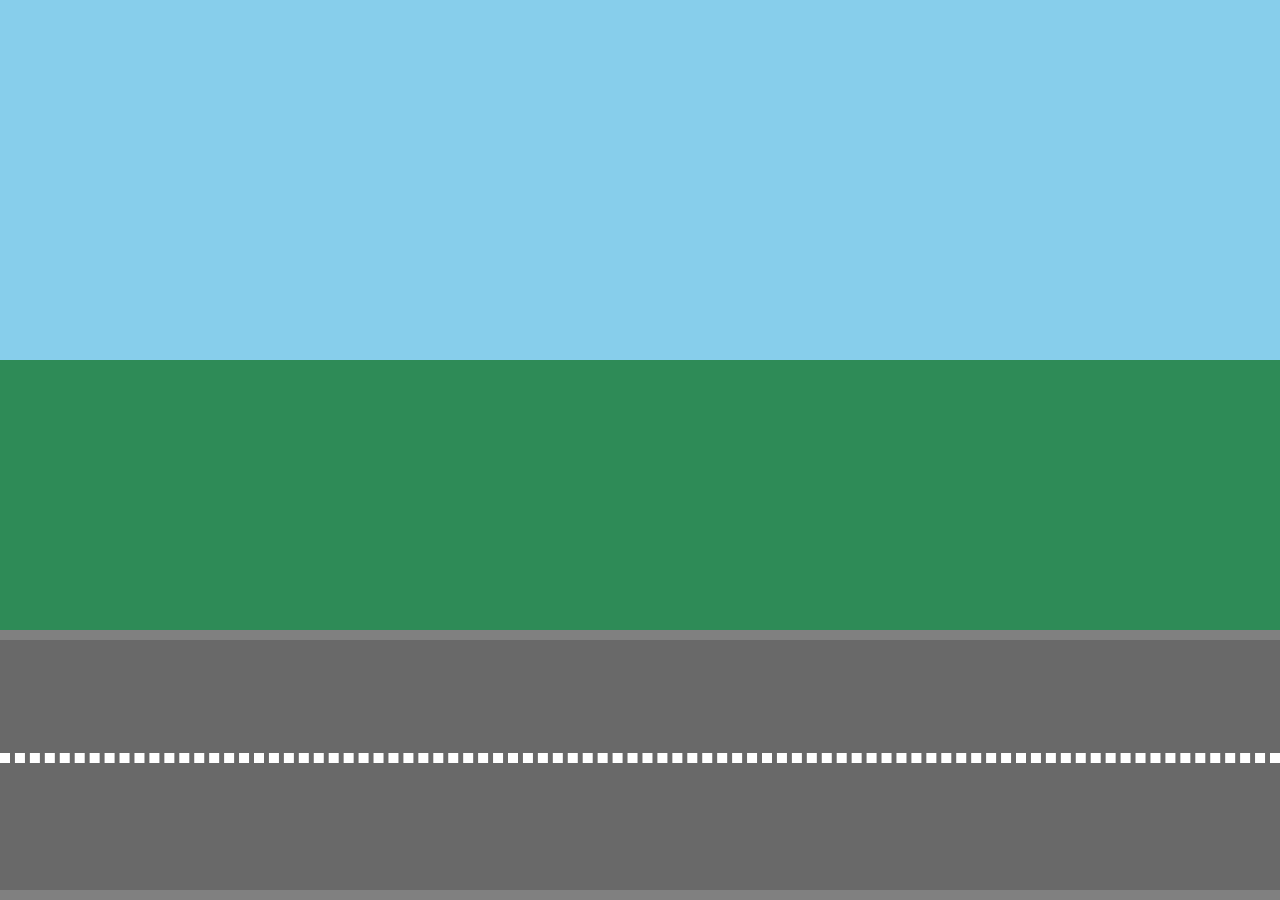
==== mario-examples/index.html @ 4c0664bf "CSS Animation begins" ====
<!DOCTYPE html>
<head>
  <title>Mario Kart Animations</title>
  <link href="style.css" rel="stylesheet" type="text/css">
</head>
<body>
  <div class="sky"></div>
  <div class="grass"></div>
  <div class="road">
    <div class="lines"></div>
  </div>
</body>
---- mario-examples/style.css ----
/*// BASE STYLES //*/

html, body{
  height: 100%;
  width:100%;
  overflow: hidden;
  margin: 0;
}

.grass, .sky, .road{
  position: relative;
}

.sky{
  height: 40%;
  background: skyblue;
}

.grass{
  height: 30%;
  background: seagreen;
}

.road{
  height: 30%;
  background: dimgrey;
  box-sizing: border-box;
  border-top: 10px solid grey;
  border-bottom: 10px solid grey;
  width: 100%;
}

.lines{
  box-sizing: border-box;
  border: 5px dashed #fff;
  height: 0px;
  width: 100%;
  position: absolute;
  top: 45%;
}

/*// ELEMENTS TO ANIMATE //*/



/*// KEYFRAMES //*/
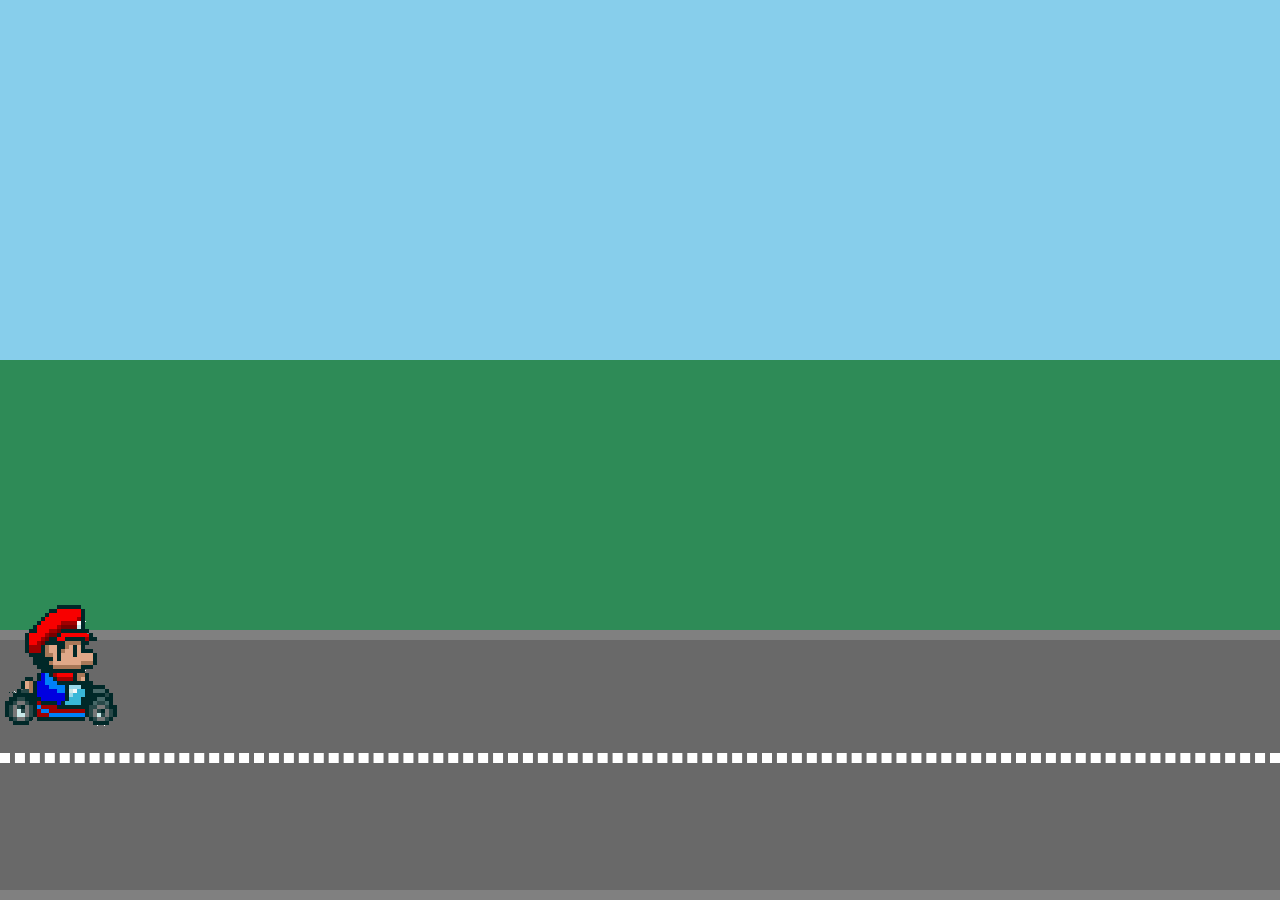
==== commit ca6d80dc: "Keyframing from left of screen to right" ====
--- a/mario-examples/index.html
+++ b/mario-examples/index.html
@@ -8,5 +8,6 @@
   <div class="grass"></div>
   <div class="road">
     <div class="lines"></div>
+    <img class="mario" src="img/mario.png"
   </div>
 </body>--- a/mario-examples/style.css
+++ b/mario-examples/style.css
@@ -40,14 +40,23 @@
 }
 
 /*// ELEMENTS TO ANIMATE //*/
-
+.mario{
+  position: absolute;
+  top: -40px;
+  left: 0px;
+  animation-name: drive;
+  animation-duration: 3s;
+}
 
 
 /*// KEYFRAMES //*/
+@keyframes drive{
+  from{transform: translateX(0);}
+  to{transform: translateX(700px);}
+}
 
 
 
 
 
 
-
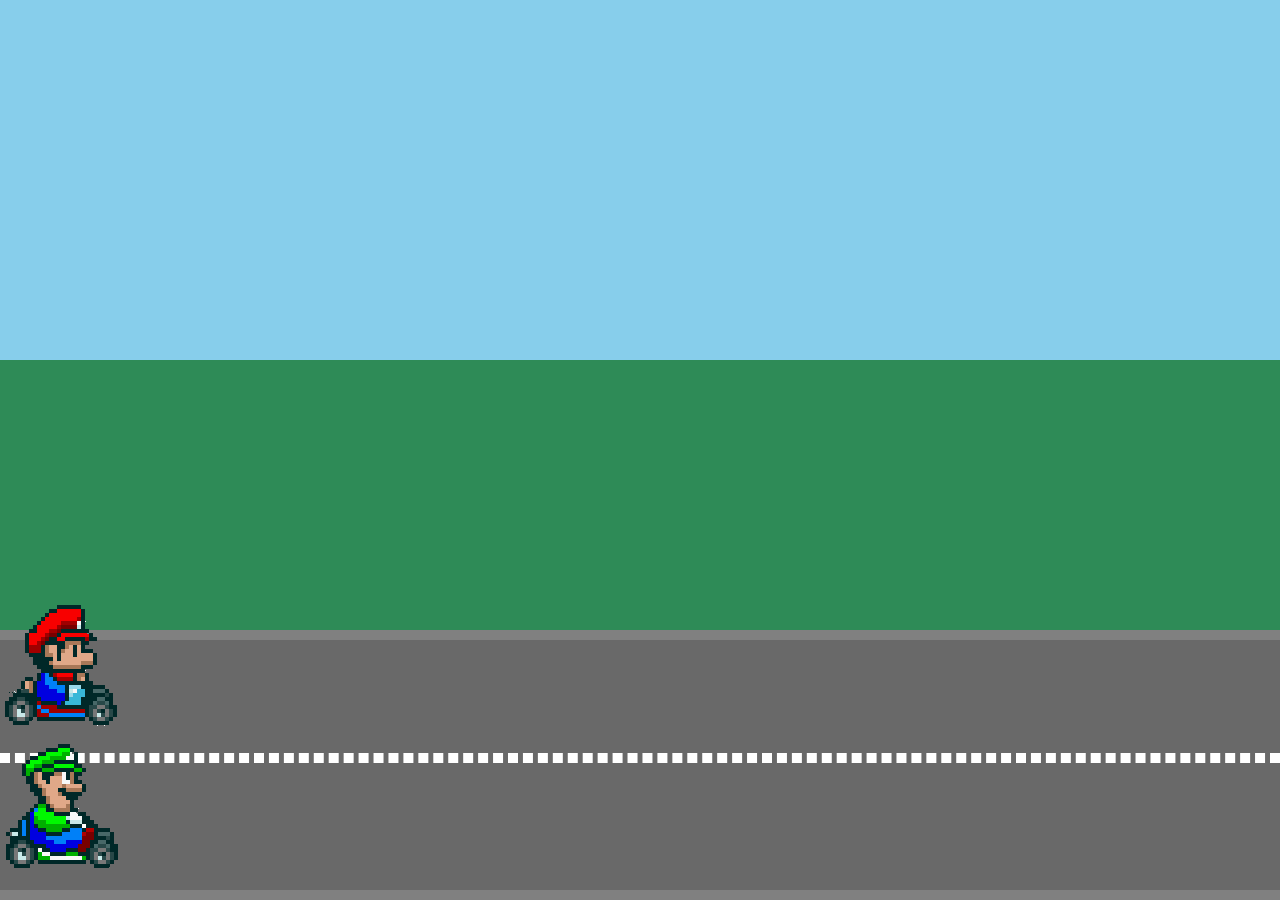
==== commit 689ac18c: "Keyframing with infinite iteration" ====
--- a/mario-examples/index.html
+++ b/mario-examples/index.html
@@ -8,6 +8,8 @@
   <div class="grass"></div>
   <div class="road">
     <div class="lines"></div>
-    <img class="mario" src="img/mario.png"
+    <img class="mario" src="img/mario.png">
+    <img class="luigi" src="img/luigi.png">
+
   </div>
 </body>--- a/mario-examples/style.css
+++ b/mario-examples/style.css
@@ -46,14 +46,27 @@
   left: 0px;
   animation-name: drive;
   animation-duration: 3s;
+  animation-fill-mode: both;
+  animation-iteration-count: infinite;
+}
+.luigi{
+  position: absolute;
+  top: 100px;
+  left: 0px;
+ 
+  animation-name: drive;
+  animation-duration: 5s;
+  animation-fill-mode: both;
+  animation-iteration-count: infinite;
+  animation-direction: reverse;
 }
 
 
 /*// KEYFRAMES //*/
 @keyframes drive{
-  from{transform: translateX(0);}
-  to{transform: translateX(700px);}
-}
+  from{transform: translateX(-100px);}
+  to{transform: translateX(1000px);}
+} 
 
 
 
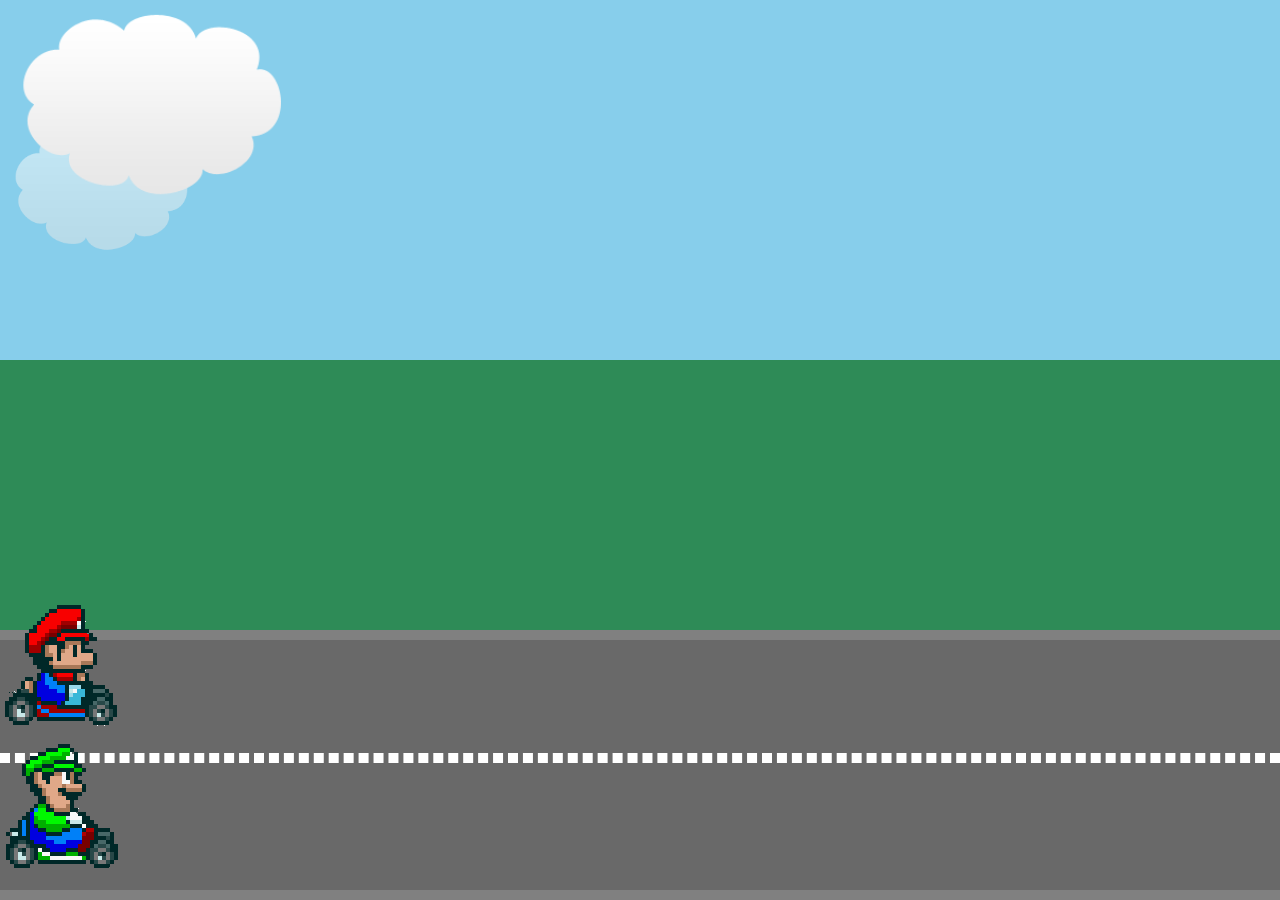
==== commit 49376de6: "Added clouds and applied shorthand animation method to animate the clouds" ====
--- a/mario-examples/index.html
+++ b/mario-examples/index.html
@@ -5,6 +5,9 @@
 </head>
 <body>
   <div class="sky"></div>
+    <img class="cloud" src="img/cloud.png">
+    <img class="cloud" src="img/cloud.png">
+
   <div class="grass"></div>
   <div class="road">
     <div class="lines"></div>
--- a/mario-examples/style.css
+++ b/mario-examples/style.css
@@ -6,6 +6,7 @@
   overflow: hidden;
   margin: 0;
 }
+
 
 .grass, .sky, .road{
   position: relative;
@@ -48,6 +49,7 @@
   animation-duration: 3s;
   animation-fill-mode: both;
   animation-iteration-count: infinite;
+  animation-timing-function: linear;
 }
 .luigi{
   position: absolute;
@@ -59,7 +61,29 @@
   animation-fill-mode: both;
   animation-iteration-count: infinite;
   animation-direction: reverse;
+  animation-timing-function: linear;
 }
+  .cloud{
+    position: absolute;
+    z-index: 1;
+    width: 300px;
+    top:0px;
+    animation: wind 50s linear infinite reverse;
+
+  }
+/* .cloud:nth-child(1){
+  width: 300px;
+  top: 0px;
+  opacity: 0.5;
+} */
+.cloud:nth-child(2){
+  width: 200px;
+  top: 120px;
+  opacity: 0.5;
+  animation: wind 80s linear infinite reverse;
+
+}
+
 
 
 /*// KEYFRAMES //*/
@@ -68,6 +92,10 @@
   to{transform: translateX(1000px);}
 } 
 
+@keyframes wind{
+  from{left: -300px;}
+  to{left: 100%;}
+}
 
 
 
